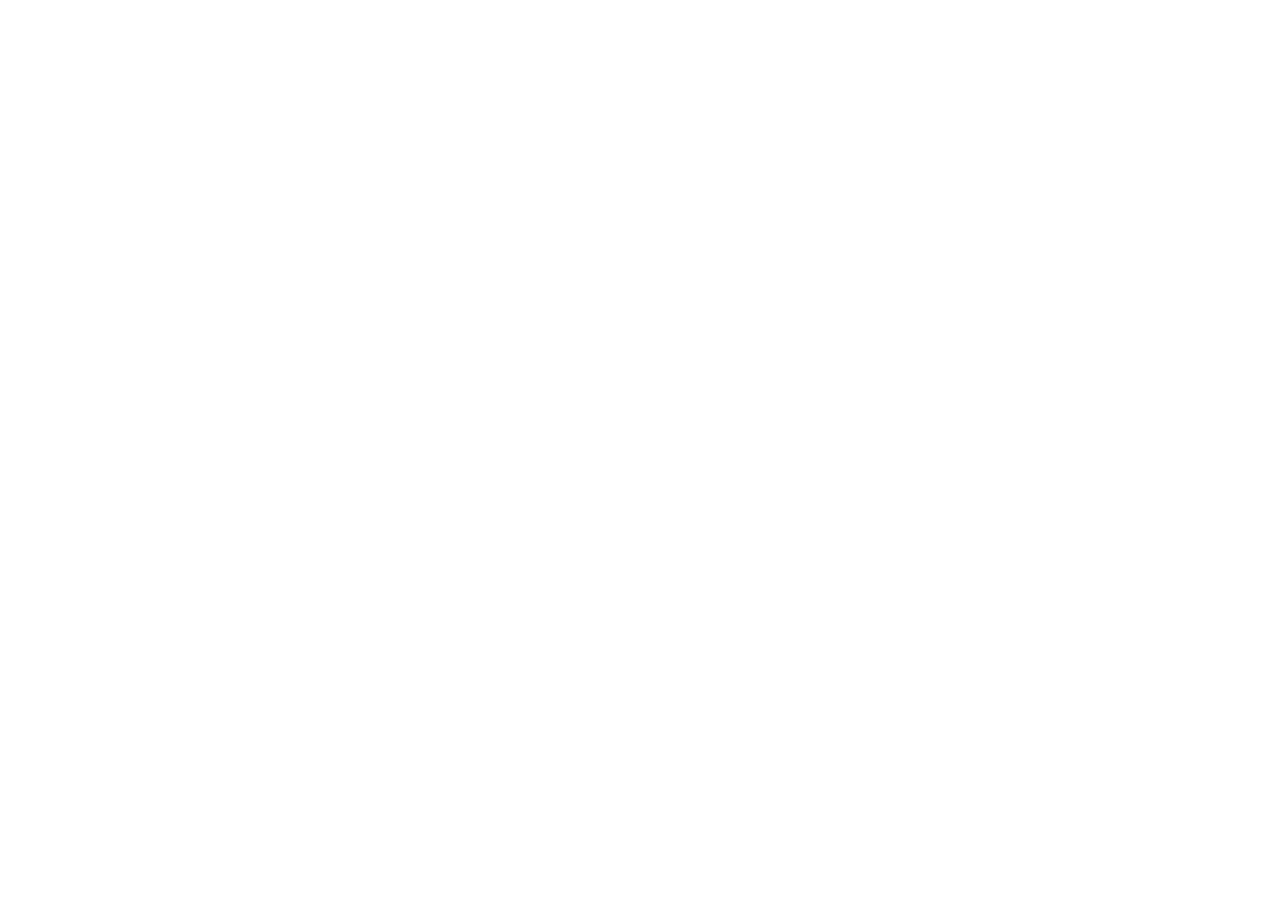
==== front_end/Exer_02/Index.html @ c4d7512d "New Java exercises" ====
<html lang="en"> 
<head>
    <meta charset="UTF-8">
    <meta name="viewport" content="width=device-width, initial-scale=1.0">
    <title>Document</title>
    <link rel="stylesheet" href="Style.css">
</head>
<body>
    






</body>
</html>
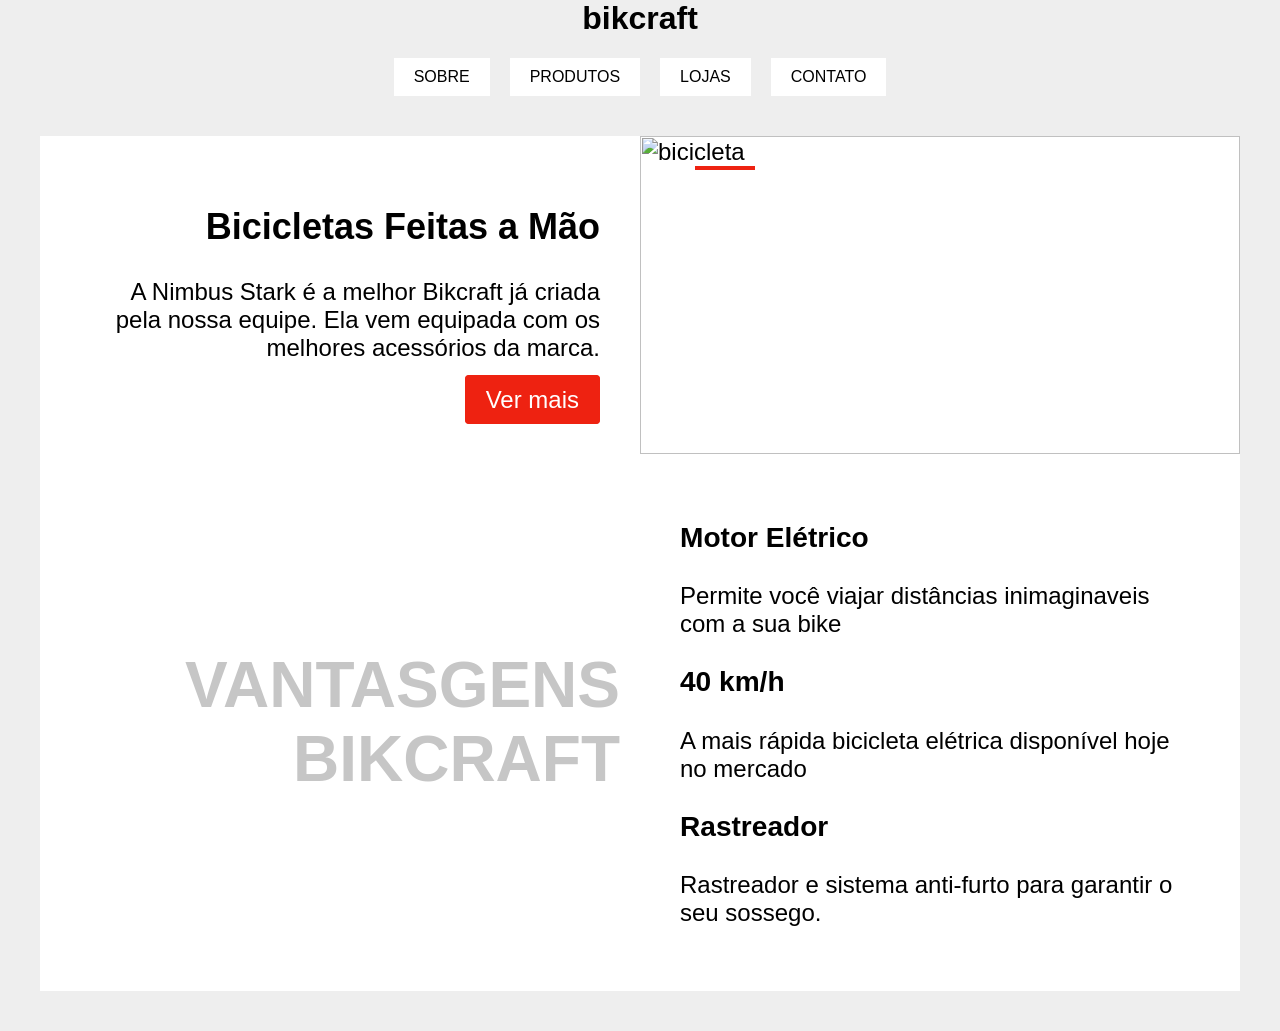
==== commit e74edb5d: "+frontend Exercise" ====
--- a/front_end/Exer_02/Index.html
+++ b/front_end/Exer_02/Index.html
@@ -1,17 +1,48 @@
-<html lang="en"> 
+<html lang="en">
+
 <head>
     <meta charset="UTF-8">
     <meta name="viewport" content="width=device-width, initial-scale=1.0">
-    <title>Document</title>
+    <title>Bikcraft</title>
     <link rel="stylesheet" href="Style.css">
 </head>
+
 <body>
-    
+    <h1 id="título">bikcraft</h1>
+    <div class="Flexbox">
+        <a href="" class="descrição">SOBRE</a>
+        <a href="" class="descrição">PRODUTOS</a>
+        <a href="" class="descrição">LOJAS</a>
+        <a href="" class="descrição">CONTATO</a>
+    </div>
+    <div class="grid">
+        <div class="texto1">
+            <span class="detalhe"></span>
+            <h2>Bicicletas Feitas a Mão</h2>
+            <p>A Nimbus Stark é a melhor Bikcraft já criada pela nossa equipe. Ela vem equipada com os melhores acessórios da marca.</p>
+            <a href="" id="vejamais">Ver mais</a>
+        </div>
 
+        <img src="/Aprendizado Full-Stack/front_end/Exer_02/Image/nimbus1.jpg" alt="bicicleta">
 
+        <h2 id="VB">VANTASGENS BIKCRAFT</h2>
 
+        <div class="texto2">
+            <div>
+                <h3 class="titulo2">Motor Elétrico</h3>
+                <p>Permite você viajar distâncias inimaginaveis com a sua bike</p>
+            </div>
 
+            <div>
+                <h3 class="titulo2">40 km/h</h3>
+                <p>A mais rápida bicicleta elétrica disponível hoje no mercado</p>
+            </div>
+            <div>
+                <h3 class="titulo2">Rastreador</h3>
+                <p>Rastreador e sistema anti-furto para garantir o seu sossego.</p>
+            </div>
+        </div>
 
-
+    </div>
 </body>
 </html>
--- a/front_end/Exer_02/Style.css
+++ b/front_end/Exer_02/Style.css
@@ -0,0 +1,71 @@
+body {
+  background-color: #eeeeee;
+  font-family: Arial;
+  margin: 0px;
+}
+a {
+  text-decoration: none;
+}
+#título {
+  text-align: center;
+}
+.Flexbox {
+  color: black;
+  display: flex;
+  flex: 1;
+  gap: 20px;
+  justify-content: center;
+}
+.descrição {
+  color: black;
+  background: white;
+  padding: 10px 20px;
+}
+.grid {
+  display: grid;
+  grid-template-columns: 1fr 1fr;
+  background-color: white;
+  margin: 40px;
+  font-size: 24px;
+  position: relative;
+}
+.texto1 {
+  background-color: white;
+  padding: 40px;
+  text-align: right;
+}
+.detalhe {
+  width: 60px;
+  height: 4px;
+  background: #e21;
+  display: inline-block;
+  position: absolute;
+  top: 30px;
+  right: 485px;
+}
+#vejamais {
+  background-color: #ee2211;
+  color: white;
+  padding: 10px 20px;
+  border: solid 1px #ee2211;
+  border-radius: 4px;
+  
+}
+#VB {
+  color: #c6c6c6;
+  align-content: center;
+  text-align: right;
+  font-size: 64px;
+  margin: 20px;
+}
+img {
+  width: 100%;
+  height: 100%;
+}
+.texto2 {
+  text-align: left;
+  padding: 40px;
+}
+.titulo2 {
+  font-weight: bold;
+}
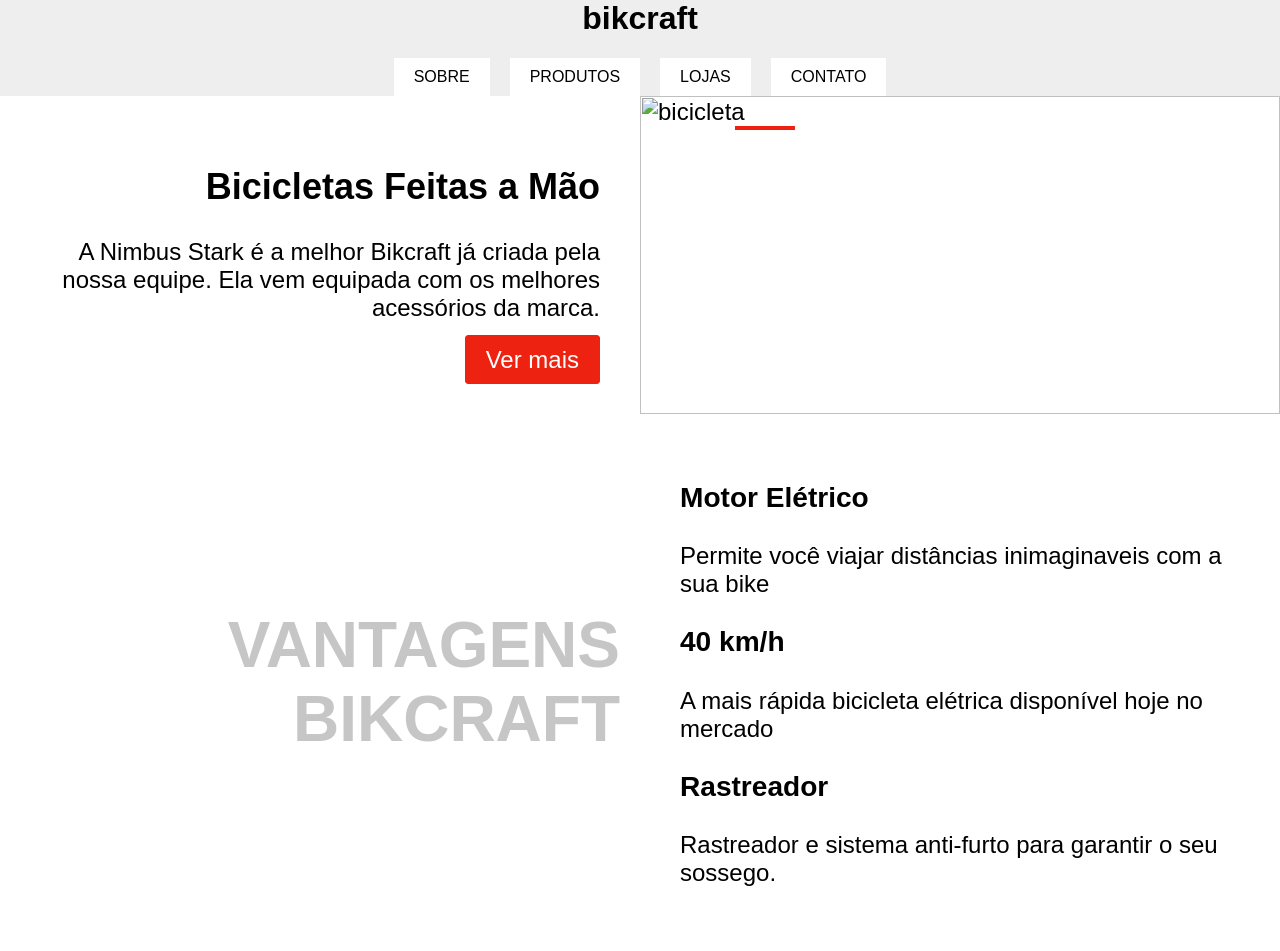
==== commit 6a148086: "ajuste de acessibilidade" ====
--- a/front_end/Exer_02/Index.html
+++ b/front_end/Exer_02/Index.html
@@ -8,6 +8,7 @@
 </head>
 
 <body>
+    <header>
     <h1 id="título">bikcraft</h1>
     <div class="Flexbox">
         <a href="" class="descrição">SOBRE</a>
@@ -15,34 +16,37 @@
         <a href="" class="descrição">LOJAS</a>
         <a href="" class="descrição">CONTATO</a>
     </div>
-    <div class="grid">
-        <div class="texto1">
-            <span class="detalhe"></span>
-            <h2>Bicicletas Feitas a Mão</h2>
-            <p>A Nimbus Stark é a melhor Bikcraft já criada pela nossa equipe. Ela vem equipada com os melhores acessórios da marca.</p>
-            <a href="" id="vejamais">Ver mais</a>
-        </div>
+    </header>
 
-        <img src="/Aprendizado Full-Stack/front_end/Exer_02/Image/nimbus1.jpg" alt="bicicleta">
+    <main >
+        <article class="grid">
+            <div class="texto1">
+                <span class="detalhe"></span>
+                <h2>Bicicletas Feitas a Mão</h2>
+                <p>A Nimbus Stark é a melhor Bikcraft já criada pela nossa equipe. Ela vem equipada com os melhores acessórios da marca.</p>
+                <a href="" id="vejamais">Ver mais</a>
+            </div>
+            <img src="/Aprendizado Full-Stack/front_end/Exer_02/Image/nimbus1.jpg" alt="bicicleta">
+        </article>
+        <article class="grid">
+            <h2 id="VB">VANTAGENS<br>BIKCRAFT</h2>
+            <div class="texto2">
+                <div>
+                    <h3 class="titulo2">Motor Elétrico</h3>
+                    <p>Permite você viajar distâncias inimaginaveis com a sua bike</p>
+                </div>
 
-        <h2 id="VB">VANTASGENS BIKCRAFT</h2>
-
-        <div class="texto2">
-            <div>
-                <h3 class="titulo2">Motor Elétrico</h3>
-                <p>Permite você viajar distâncias inimaginaveis com a sua bike</p>
+                <div>
+                    <h3 class="titulo2">40 km/h</h3>
+                    <p>A mais rápida bicicleta elétrica disponível hoje no mercado</p>
+                </div>
+                
+                <div>
+                    <h3 class="titulo2">Rastreador</h3>
+                    <p>Rastreador e sistema anti-furto para garantir o seu sossego.</p>
+                </div>
             </div>
-
-            <div>
-                <h3 class="titulo2">40 km/h</h3>
-                <p>A mais rápida bicicleta elétrica disponível hoje no mercado</p>
-            </div>
-            <div>
-                <h3 class="titulo2">Rastreador</h3>
-                <p>Rastreador e sistema anti-furto para garantir o seu sossego.</p>
-            </div>
-        </div>
-
-    </div>
+        </article>
+    </main>
 </body>
 </html>
--- a/front_end/Exer_02/Style.css
+++ b/front_end/Exer_02/Style.css
@@ -25,7 +25,6 @@
   display: grid;
   grid-template-columns: 1fr 1fr;
   background-color: white;
-  margin: 40px;
   font-size: 24px;
   position: relative;
 }
